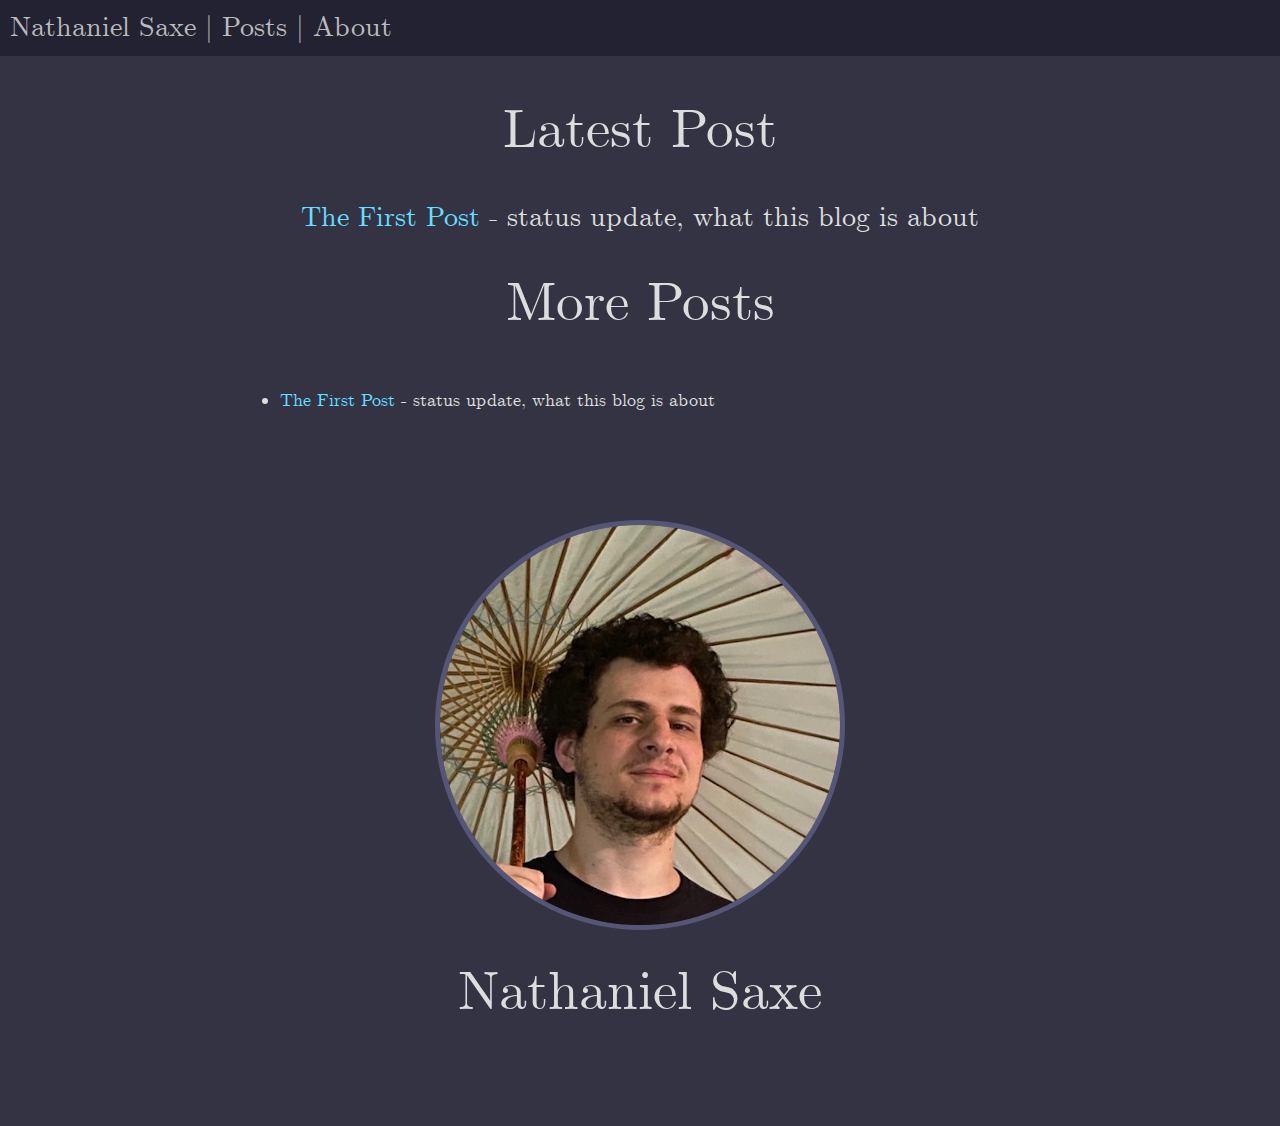
==== index.html @ 7c24949b "first post" ====
<!DOCTYPE HTML>
<html lang="en">

<head>
  <base href="https://direlines.github.io/">
  <meta charset="utf-8"/>
  <title>Nathaniel Saxe</title>
  <link rel="stylesheet" type="text/css" href="style.css">
  <link rel="icon" href="img/favicon.png">

  <!-- highlightjs.org -->
  <link rel="stylesheet" href="highlight/styles/atelier-dune-dark.css">
  <script src="highlight/highlight.pack.js"></script>
  <script>hljs.initHighlightingOnLoad();</script>
  <!-- highlightjs.org -->
</head>

<body>
  <div id="navbar">
    <a href="">Nathaniel Saxe</a> |
    <a href="posts.html">Posts</a> | 
    <a href="about.html">About</a>
  </div>
  <div id="content">
<div class="title">Latest Post</div>
<div class="text" style="font-size: 28px; text-align: center;">
    <a href="posts/first.html">The First Post</a> - status update, what this blog is about
</div>
<div class="title">More Posts</div>
<div class="text">
    <ul>
        <li><a href="posts/first.html">The First Post</a> - status update, what this blog is about</li>
    </ul>
</div>
<br><br><br>
<img src="img/me.png" style="border:5px solid #557; border-radius: 50%;">
<div class="title">Nathaniel Saxe</div>

  </div>
</body>

</html>
---- style.css ----
/*https://www.fontsquirrel.com/fonts/computer-modern*/
@font-face {
    font-family: CMU Serif;
    src: url(fonts/cmunrm.ttf);
}

/*https://fonts.google.com/specimen/Inconsolata*/
@font-face {
    font-family: Inconsolata;
    src: url(fonts/Inconsolata.ttf);
}

html, body {
    max-width: 100%;
    overflow-x: hidden;
}

body{
    color:#DDD;
    background-color: #334;
    font-family: CMU Serif;
    font-size:18px;
}

#navbar{
    position: absolute;
    top: 0;
    left: 0;
    width: 100%;
    background-color: #223;
    color: #AAA;
    font-size: 28px;
    padding:10px;
    text-align:left;
}
#navbar a:link {
    color: #BBB;
    text-decoration: none;
}
#navbar a:visited {
    color: #BBB;
    text-decoration: none;
}
#navbar a:hover {
    color: #FFF;
    text-decoration: none;
}
#navbar a:active {
    color: #FFF;
    text-decoration: underline;
}

#content{
    margin:50px auto;
    max-width:800px;
    line-height:1.6;
    font-size:18px;
    padding:10px;
}

img {
    display: block;
    margin-left: auto;
    margin-right: auto;
    width: 50%;
}

figcaption{
    padding: 5px;
    font-size: 14px;
    text-align: center;
}

.title{
    font-size: 55px;
    text-align: center;
    padding:20px;
}

.subtitle{
    font-size: 20px;
    font-style: italic;
    text-align: center;
    padding:10px;
}

.date{
    font-size: 20px;
    padding:10px;
}

.text{
    font-size:18px;
    color:#DDD;
    text-align: left;
}

iframe {
    display: block;
    margin-left: auto;
    margin-right: auto;
    width: 50%;
}

blockquote pre{
    font-family: CMU Serif;
    font-style: italic;
}

pre code{
    font-family: Inconsolata;
    font-size: 20px;
    color:#CCC;
    background-color: #223;
    border: 2px solid #557;
    display: block; 
    padding: 20px;
    line-height:1.2
}

a:link {
    color: #6DF;
    text-decoration: none;
}
a:visited {
    color: #C8F;
    text-decoration: none;
}
a:hover {
    color: #FFF;
    text-decoration: none;
}
a:active {
    color: #FFF;
    text-decoration: underline;
}
---- highlight/styles/atelier-dune-dark.css ----
/* Base16 Atelier Dune Dark - Theme */
/* by Bram de Haan (http://atelierbram.github.io/syntax-highlighting/atelier-schemes/dune) */
/* Original Base16 color scheme by Chris Kempson (https://github.com/chriskempson/base16) */

/* Atelier-Dune Comment */
.hljs-comment,
.hljs-quote {
  color: #999580;
}

/* Atelier-Dune Red */
.hljs-variable,
.hljs-template-variable,
.hljs-attribute,
.hljs-tag,
.hljs-name,
.hljs-regexp,
.hljs-link,
.hljs-name,
.hljs-selector-id,
.hljs-selector-class {
  color: #d73737;
}

/* Atelier-Dune Orange */
.hljs-number,
.hljs-meta,
.hljs-built_in,
.hljs-builtin-name,
.hljs-literal,
.hljs-type,
.hljs-params {
  color: #b65611;
}

/* Atelier-Dune Green */
.hljs-string,
.hljs-symbol,
.hljs-bullet {
  color: #60ac39;
}

/* Atelier-Dune Blue */
.hljs-title,
.hljs-section {
  color: #6684e1;
}

/* Atelier-Dune Purple */
.hljs-keyword,
.hljs-selector-tag {
  color: #b854d4;
}

.hljs {
  display: block;
  overflow-x: auto;
  background: #20201d;
  color: #a6a28c;
  padding: 0.5em;
}

.hljs-emphasis {
  font-style: italic;
}

.hljs-strong {
  font-weight: bold;
}
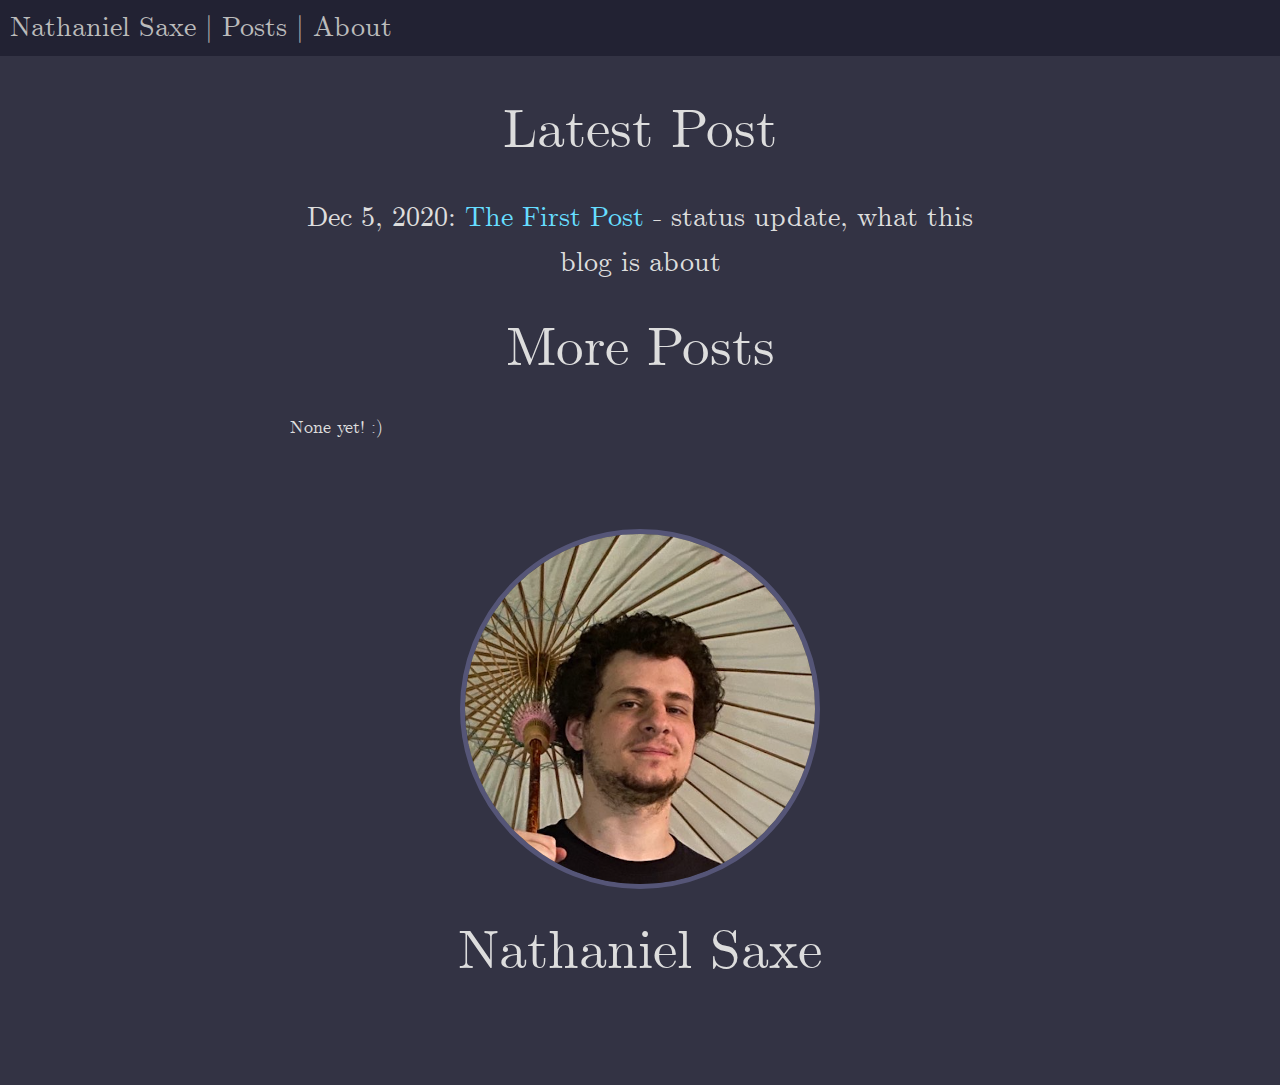
==== commit 719f23ed: "autogenerate post lists" ====
--- a/index.html
+++ b/index.html
@@ -24,13 +24,11 @@
   <div id="content">
 <div class="title">Latest Post</div>
 <div class="text" style="font-size: 28px; text-align: center;">
-    <a href="posts/first.html">The First Post</a> - status update, what this blog is about
+    Dec 5, 2020: <a href="posts/first.html">The First Post</a> - status update, what this blog is about
 </div>
 <div class="title">More Posts</div>
 <div class="text">
-    <ul>
-        <li><a href="posts/first.html">The First Post</a> - status update, what this blog is about</li>
-    </ul>
+None yet! :)
 </div>
 <br><br><br>
 <img src="img/me.png" style="border:5px solid #557; border-radius: 50%;">
--- a/style.css
+++ b/style.css
@@ -52,7 +52,7 @@
 
 #content{
     margin:50px auto;
-    max-width:800px;
+    max-width:700px;
     line-height:1.6;
     font-size:18px;
     padding:10px;
@@ -78,15 +78,15 @@
 }
 
 .subtitle{
-    font-size: 20px;
+    font-size: 22px;
     font-style: italic;
     text-align: center;
     padding:10px;
 }
 
 .date{
-    font-size: 20px;
-    padding:10px;
+    font-size: 22px;
+    font-style: bold;
 }
 
 .text{
@@ -97,9 +97,6 @@
 
 iframe {
     display: block;
-    margin-left: auto;
-    margin-right: auto;
-    width: 50%;
 }
 
 blockquote pre{
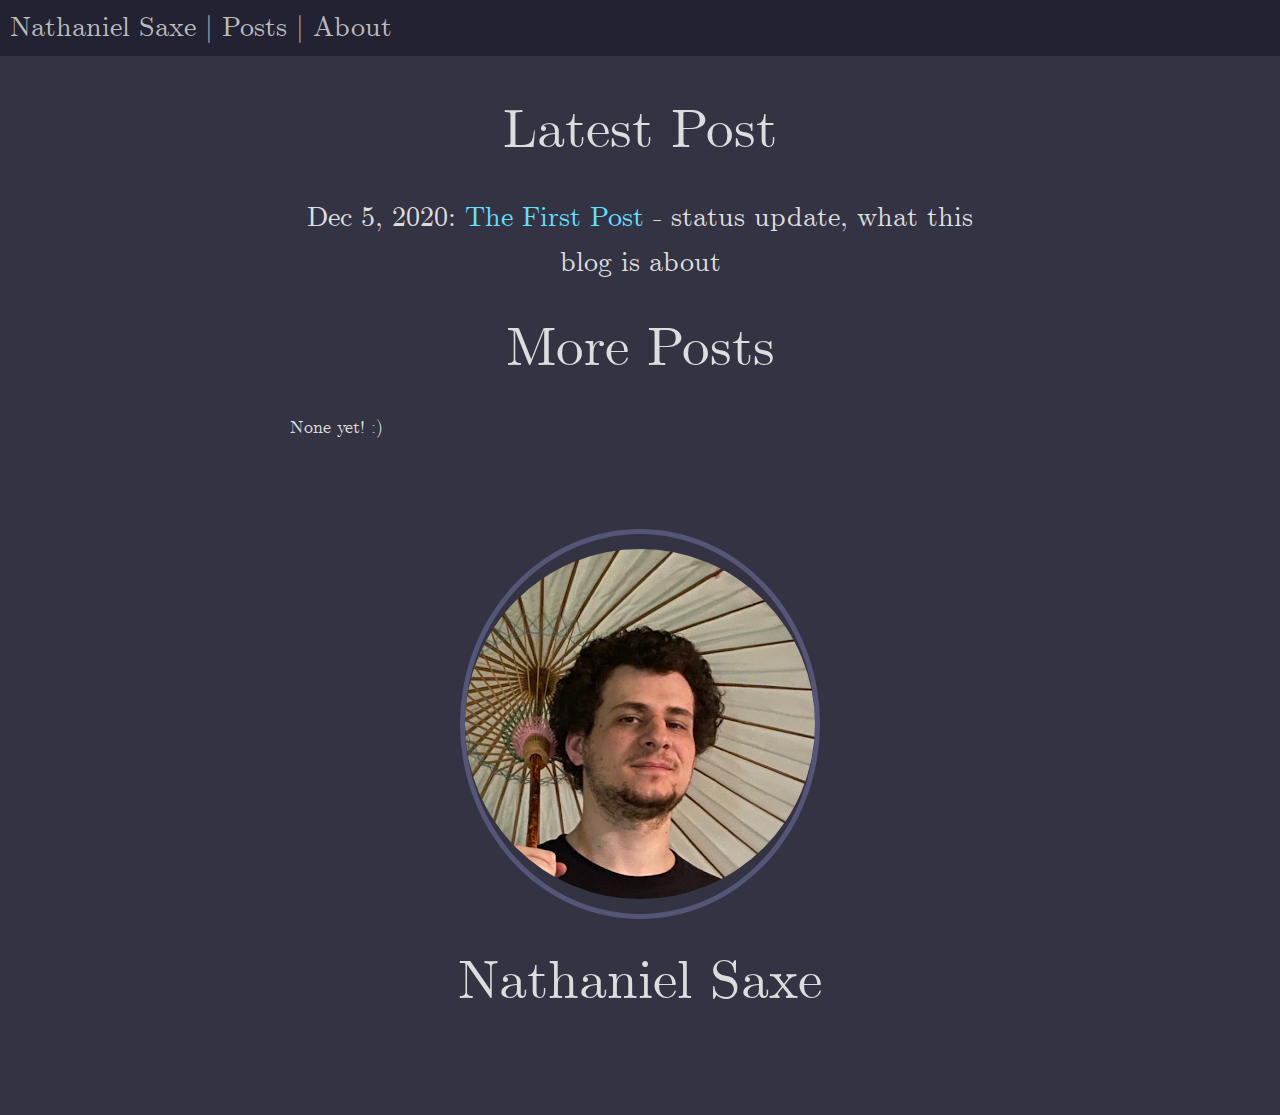
==== commit 1ec63223: "made myself too bigg" ====
--- a/index.html
+++ b/index.html
@@ -24,14 +24,14 @@
   <div id="content">
 <div class="title">Latest Post</div>
 <div class="text" style="font-size: 28px; text-align: center;">
-    Dec 5, 2020: <a href="posts/first.html">The First Post</a> - status update, what this blog is about
+Dec 5, 2020: <a href="posts/first.html">The First Post</a> - status update, what this blog is about
 </div>
 <div class="title">More Posts</div>
 <div class="text">
 None yet! :)
 </div>
 <br><br><br>
-<img src="img/me.png" style="border:5px solid #557; border-radius: 50%;">
+<img src="img/me.png" style="border:5px solid #557; border-radius: 50%; width: 50%;">
 <div class="title">Nathaniel Saxe</div>
 
   </div>
--- a/style.css
+++ b/style.css
@@ -62,7 +62,9 @@
     display: block;
     margin-left: auto;
     margin-right: auto;
-    width: 50%;
+    padding-top: 15px;
+    padding-bottom: 15px;
+    width: 100%;
 }
 
 figcaption{
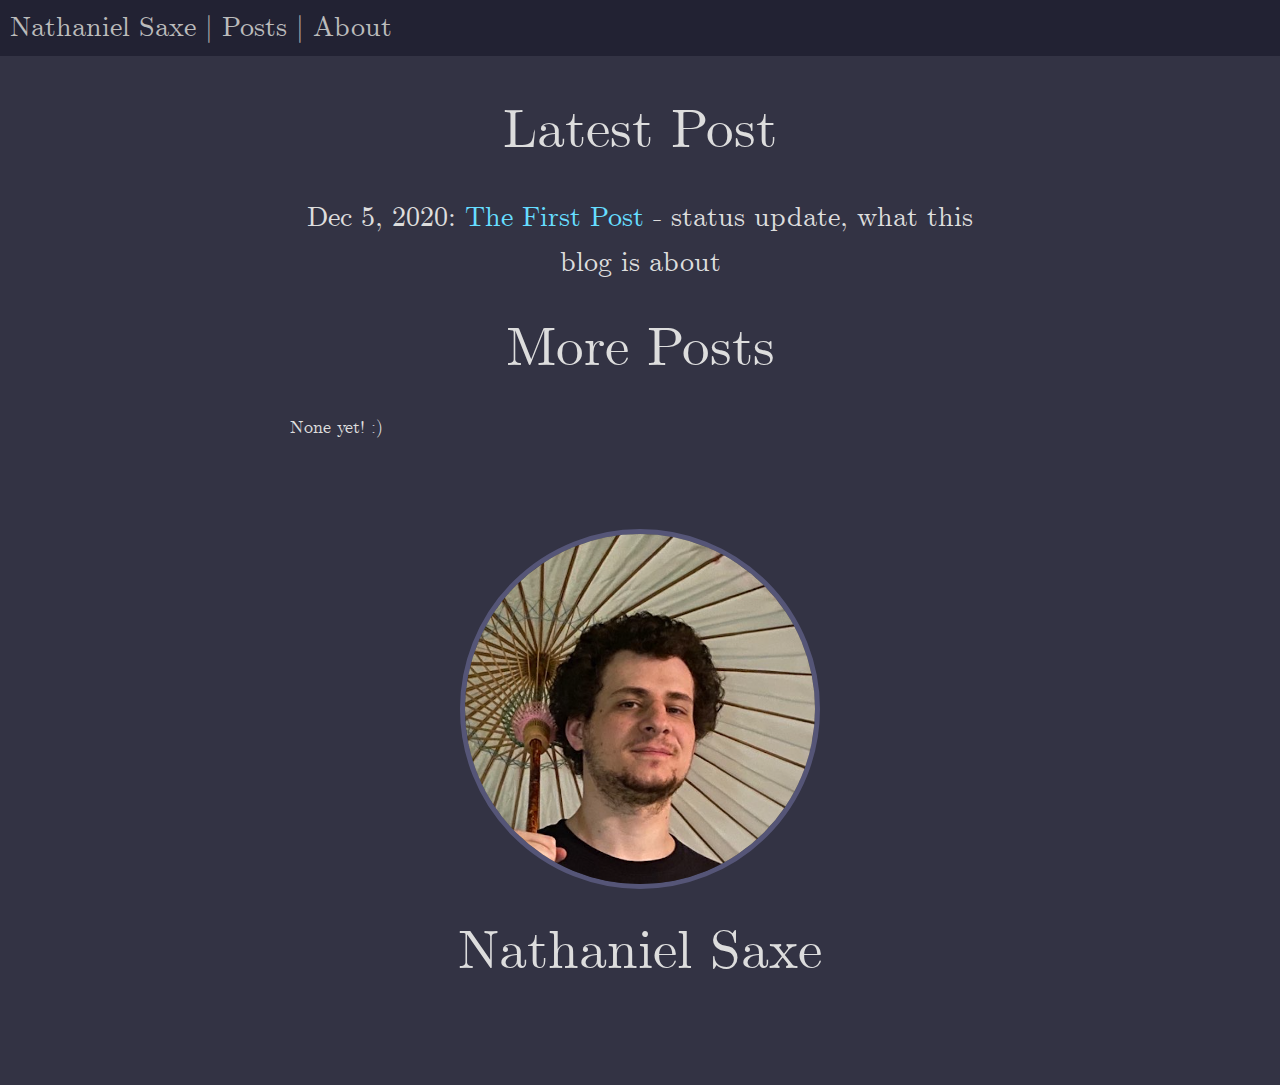
==== commit 74f63183: "css grossness" ====
--- a/index.html
+++ b/index.html
@@ -31,7 +31,7 @@
 None yet! :)
 </div>
 <br><br><br>
-<img src="img/me.png" style="border:5px solid #557; border-radius: 50%; width: 50%;">
+<img src="img/me.png" style="border:5px solid #557; border-radius: 50%; width: 50%; padding: 0px;">
 <div class="title">Nathaniel Saxe</div>
 
   </div>
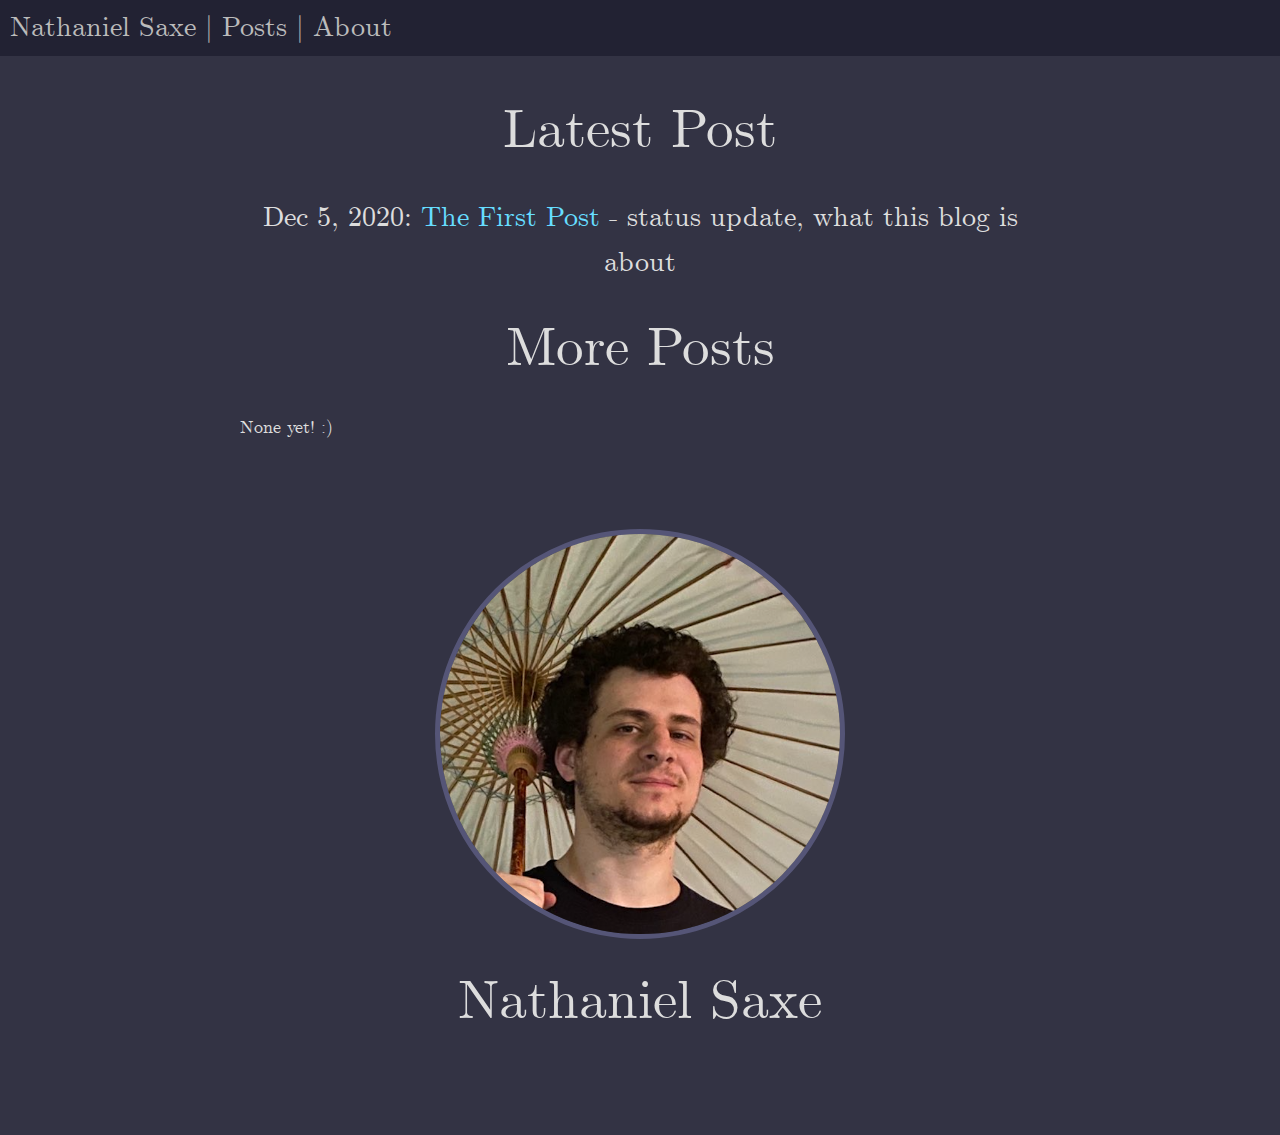
==== commit 35b21b4e: "some formatting" ====
--- a/index.html
+++ b/index.html
@@ -3,7 +3,8 @@
 
 <head>
   <base href="https://direlines.github.io/">
-  <meta charset="utf-8"/>
+  <!-- <base href="file:///Users/nsaxe905/Documents/Code/direlines.github.io/"> -->
+  <meta charset="utf-8" />
   <title>Nathaniel Saxe</title>
   <link rel="stylesheet" type="text/css" href="style.css">
   <link rel="icon" href="img/favicon.png">
@@ -18,11 +19,11 @@
 <body>
   <div id="navbar">
     <a href="">Nathaniel Saxe</a> |
-    <a href="posts.html">Posts</a> | 
+    <a href="posts.html">Posts</a> |
     <a href="about.html">About</a>
   </div>
   <div id="content">
-<div class="title">Latest Post</div>
+    <div class="title">Latest Post</div>
 <div class="text" style="font-size: 28px; text-align: center;">
 Dec 5, 2020: <a href="posts/first.html">The First Post</a> - status update, what this blog is about
 </div>
@@ -37,4 +38,4 @@
   </div>
 </body>
 
-</html>
+</html>--- a/style.css
+++ b/style.css
@@ -1,135 +1,136 @@
 /*https://www.fontsquirrel.com/fonts/computer-modern*/
 @font-face {
-    font-family: CMU Serif;
-    src: url(fonts/cmunrm.ttf);
+  font-family: CMU Serif;
+  src: url(fonts/cmunrm.ttf);
 }
 
 /*https://fonts.google.com/specimen/Inconsolata*/
 @font-face {
-    font-family: Inconsolata;
-    src: url(fonts/Inconsolata.ttf);
+  font-family: Inconsolata;
+  src: url(fonts/Inconsolata.ttf);
 }
 
-html, body {
-    max-width: 100%;
-    overflow-x: hidden;
+html,
+body {
+  max-width: 100%;
+  overflow-x: hidden;
 }
 
-body{
-    color:#DDD;
-    background-color: #334;
-    font-family: CMU Serif;
-    font-size:18px;
+body {
+  color: #ddd;
+  background-color: #334;
+  font-family: CMU Serif;
+  font-size: 18px;
 }
 
-#navbar{
-    position: absolute;
-    top: 0;
-    left: 0;
-    width: 100%;
-    background-color: #223;
-    color: #AAA;
-    font-size: 28px;
-    padding:10px;
-    text-align:left;
+#navbar {
+  position: absolute;
+  top: 0;
+  left: 0;
+  width: 100%;
+  background-color: #223;
+  color: #aaa;
+  font-size: 28px;
+  padding: 10px;
+  text-align: left;
 }
 #navbar a:link {
-    color: #BBB;
-    text-decoration: none;
+  color: #bbb;
+  text-decoration: none;
 }
 #navbar a:visited {
-    color: #BBB;
-    text-decoration: none;
+  color: #bbb;
+  text-decoration: none;
 }
 #navbar a:hover {
-    color: #FFF;
-    text-decoration: none;
+  color: #fff;
+  text-decoration: none;
 }
 #navbar a:active {
-    color: #FFF;
-    text-decoration: underline;
+  color: #fff;
+  text-decoration: underline;
 }
 
-#content{
-    margin:50px auto;
-    max-width:700px;
-    line-height:1.6;
-    font-size:18px;
-    padding:10px;
+#content {
+  margin: 50px auto;
+  max-width: 800px;
+  line-height: 1.6;
+  font-size: 18px;
+  padding: 10px;
 }
 
 img {
-    display: block;
-    margin-left: auto;
-    margin-right: auto;
-    padding-top: 15px;
-    padding-bottom: 15px;
-    width: 100%;
+  display: block;
+  margin-left: auto;
+  margin-right: auto;
+  padding-top: 15px;
+  padding-bottom: 15px;
+  width: 100%;
 }
 
-figcaption{
-    padding: 5px;
-    font-size: 14px;
-    text-align: center;
+figcaption {
+  padding: 5px;
+  font-size: 14px;
+  text-align: center;
 }
 
-.title{
-    font-size: 55px;
-    text-align: center;
-    padding:20px;
+.title {
+  font-size: 55px;
+  text-align: center;
+  padding: 20px;
 }
 
-.subtitle{
-    font-size: 22px;
-    font-style: italic;
-    text-align: center;
-    padding:10px;
+.subtitle {
+  font-size: 22px;
+  font-style: italic;
+  text-align: center;
+  padding: 10px;
 }
 
-.date{
-    font-size: 22px;
-    font-style: bold;
+.date {
+  font-size: 22px;
+  font-style: bold;
 }
 
-.text{
-    font-size:18px;
-    color:#DDD;
-    text-align: left;
+.text {
+  font-size: 18px;
+  color: #ddd;
+  text-align: left;
 }
 
 iframe {
-    display: block;
+  display: block;
 }
 
-blockquote pre{
-    font-family: CMU Serif;
-    font-style: italic;
+blockquote pre {
+  font-family: CMU Serif;
+  font-style: italic;
 }
 
-pre code{
-    font-family: Inconsolata;
-    font-size: 20px;
-    color:#CCC;
-    background-color: #223;
-    border: 2px solid #557;
-    display: block; 
-    padding: 20px;
-    line-height:1.2
+pre code {
+  font-family: Inconsolata;
+  font-size: 18px;
+  color: #ccc;
+  background-color: #223;
+  border: 2px solid #557;
+  display: block;
+  padding: 20px;
+  line-height: 1.2;
 }
 
 a:link {
-    color: #6DF;
-    text-decoration: none;
+  color: #6df;
+  text-decoration: none;
 }
 a:visited {
-    color: #C8F;
-    text-decoration: none;
+  color: #c8f;
+  text-decoration: none;
 }
 a:hover {
-    color: #FFF;
-    text-decoration: none;
+  color: #fff;
+  text-decoration: none;
 }
 a:active {
-    color: #FFF;
-    text-decoration: underline;
-}+  color: #fff;
+  text-decoration: underline;
+}
